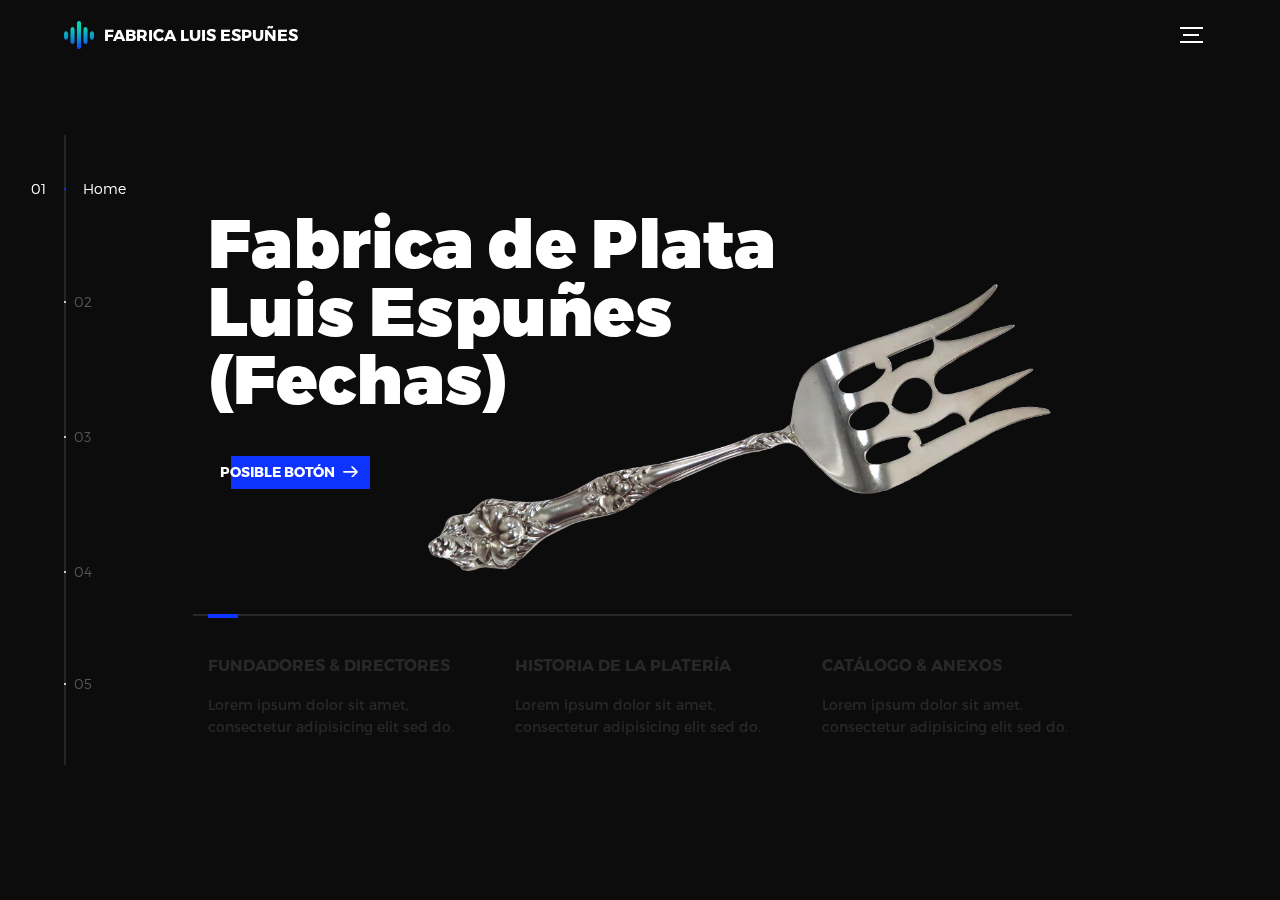
==== global-master/index.html @ bc2291fb "base commit" ====
<!DOCTYPE html>
<html lang="en">

<head>
  <title>Global</title>
  <meta charset="utf-8">
  <meta name="viewport" content="width=device-width, initial-scale=1">
  <meta http-equiv="X-UA-Compatible" content="IE=edge">
  <meta name="description" content="HTML5 website template">
  <meta name="keywords" content="global, template, html, sass, jquery">
  <meta name="author" content="Bucky Maler">
  <link rel="stylesheet" href="assets/css/main.css">
</head>

<body>

  <!-- notification for small viewports and landscape oriented smartphones -->
  <div class="device-notification">
    <a class="device-notification--logo" href="#0">
      <img src="assets/img/logo.png" alt="Global">
      <p>Global</p>
    </a>
    <p class="device-notification--message">Por ahora, Espuñes solo esta codificada para pantallas grandes.</p>
  </div>

  <div>
    <div class="container">
      <div class="outer-nav--return"></div>
      <div id="viewport" class="l-viewport">
        <div class="l-wrapper">
          <header class="header">
            <a class="header--logo" href="#0">
              <img src="assets/img/logo.png" alt="Global">
              <p>Fabrica Luis Espuñes</p>
            </a>
            <button class="header--cta cta">Posible botón</button>
            <div class="header--nav-toggle">
              <span></span>
            </div>
          </header>
          <nav class="l-side-nav">
            <ul class="side-nav">
              <li class="is-active"><span>Home</span></li>
              <li><span>Fundadores &amp; Directores</span></li>
              <li><span>Historia de la Platría</span></li>
              <li><span>Cosas?</span></li>
              <li><span>Catálogo &amp; Anexos</span></li>
            </ul>
          </nav>
          <ul class="l-main-content main-content">
            <li class="l-section section section--is-active">
              <div class="intro">
                <div class="intro--banner">
                  <img src="assets/img/introduction-visual.png" alt="Welcome" style="width: 80%">
                  <h1>Fabrica de Plata<br>Luis Espuñes<br>(Fechas)</h1>
                  <button class="cta">Posible botón
                    <svg version="1.1" id="Layer_1" xmlns="http://www.w3.org/2000/svg"
                      xmlns:xlink="http://www.w3.org/1999/xlink" x="0px" y="0px" viewBox="0 0 150 118"
                      style="enable-background:new 0 0 150 118;" xml:space="preserve">
                      <g transform="translate(0.000000,118.000000) scale(0.100000,-0.100000)">
                        <path
                          d="M870,1167c-34-17-55-57-46-90c3-15,81-100,194-211l187-185l-565-1c-431,0-571-3-590-13c-55-28-64-94-18-137c21-20,33-20,597-20h575l-192-193C800,103,794,94,849,39c20-20,39-29,61-29c28,0,63,30,298,262c147,144,272,271,279,282c30,51,23,60-219,304C947,1180,926,1196,870,1167z" />
                      </g>
                    </svg>
                    <span class="btn-background"></span>
                  </button>
                  <!-- <img src="assets/img/introduction-visual.png" alt="Welcome" style="width: 60%"> -->
                </div>
                <div class="intro--options">
                  <a href="#0">
                    <h3>Fundadores &amp; Directores</h3>
                    <p>Lorem ipsum dolor sit amet, consectetur adipisicing elit sed do.</p>
                  </a>
                  <a href="#0">
                    <h3>Historia de la Platería</h3>
                    <p>Lorem ipsum dolor sit amet, consectetur adipisicing elit sed do.</p>
                  </a>
                  <a href="#0">
                    <h3>Catálogo &amp; Anexos</h3>
                    <p>Lorem ipsum dolor sit amet, consectetur adipisicing elit sed do.</p>
                  </a>
                </div>
              </div>
            </li>

            <li class="l-section section">
              <div class="work">
                <h2>Fundadores &amp; Directores</h2>
                <div class="work--lockup">
                  <ul class="slider">
                    <li class="slider--item slider--item-left">
                      <a href="#0">
                        <div class="slider--item-image">
                          <img src="assets/img/portrait-one.jpg" alt="Luis Espuñes">
                        </div>
                        <p class="slider--item-title">Luis Espuñes</p>
                        <p class="slider--item-description">Lorem ipsum dolor sit amet, consectetur adipisicing elit sed
                          do.</p>
                      </a>
                    </li>
                    <li class="slider--item slider--item-center">
                      <a href="#0">
                        <div class="slider--item-image">
                          <img src="assets/img/portrait-two.jpg" alt="Segunda persona">
                        </div>
                        <p class="slider--item-title">Etc Etc</p>
                        <p class="slider--item-description">Lorem ipsum dolor sit amet, consectetur adipisicing elit sed
                          do.</p>
                      </a>
                    </li>
                    <li class="slider--item slider--item-right">
                      <a href="#0">
                        <div class="slider--item-image">
                          <img src="assets/img/portrait-three.jpg" alt="Manolo Sierra">
                        </div>
                        <p class="slider--item-title">Manolo Sierra</p>
                        <p class="slider--item-description">Lorem ipsum dolor sit amet, consectetur adipisicing elit sed
                          do.</p>
                      </a>
                    </li>
                  </ul>
                  <div class="slider--prev">
                    <svg version="1.1" id="Layer_1" xmlns="http://www.w3.org/2000/svg"
                      xmlns:xlink="http://www.w3.org/1999/xlink" x="0px" y="0px" viewBox="0 0 150 118"
                      style="enable-background:new 0 0 150 118;" xml:space="preserve">
                      <g transform="translate(0.000000,118.000000) scale(0.100000,-0.100000)">
                        <path d="M561,1169C525,1155,10,640,3,612c-3-13,1-36,8-52c8-15,134-145,281-289C527,41,562,10,590,10c22,0,41,9,61,29
                    c55,55,49,64-163,278L296,510h575c564,0,576,0,597,20c46,43,37,109-18,137c-19,10-159,13-590,13l-565,1l182,180
                    c101,99,187,188,193,199c16,30,12,57-12,84C631,1174,595,1183,561,1169z" />
                      </g>
                    </svg>
                  </div>
                  <div class="slider--next">
                    <svg version="1.1" id="Layer_1" xmlns="http://www.w3.org/2000/svg"
                      xmlns:xlink="http://www.w3.org/1999/xlink" x="0px" y="0px" viewBox="0 0 150 118"
                      style="enable-background:new 0 0 150 118;" xml:space="preserve">
                      <g transform="translate(0.000000,118.000000) scale(0.100000,-0.100000)">
                        <path
                          d="M870,1167c-34-17-55-57-46-90c3-15,81-100,194-211l187-185l-565-1c-431,0-571-3-590-13c-55-28-64-94-18-137
                          c21-20,33-20,597-20h575l-192-193C800,103,794,94,849,39c20-20,39-29,61-29c28,0,63,30,298,262c147,144,272,271,
                          279,282c30,51,23,60-219,304C947,1180,926,1196,870,1167z" />
                      </g>
                    </svg>
                  </div>
                </div>
              </div>
            </li>
            <li class="l-section section">
              <div class="about">
                <div class="about--banner">
                  <h2>Texto<br>de Ejemplo<br>Platería en<br>España etc etc</h2>
                  <a href="#0">Explorar 
                    <span>
                      <svg version="1.1" id="Layer_1" xmlns="http://www.w3.org/2000/svg"
                        xmlns:xlink="http://www.w3.org/1999/xlink" x="0px" y="0px" viewBox="0 0 150 118"
                        style="enable-background:new 0 0 150 118;" xml:space="preserve">
                        <g transform="translate(0.000000,118.000000) scale(0.100000,-0.100000)">
                          <path
                            d="M870,1167c-34-17-55-57-46-90c3-15,81-100,194-211l187-185l-565-1c-431,0-571-3-590-13c-55-28-64-94-18-137c21-20,33-20,597-20h575l-192-193C800,103,794,94,849,39c20-20,39-29,61-29c28,0,63,30,298,262c147,144,272,271,279,282c30,51,23,60-219,304C947,1180,926,1196,870,1167z" />
                        </g>
                      </svg>
                    </span>
                  </a>
                  <img src="assets/img/hdelap.jpg" class="image-blurred-edge" alt="Fabrica Espuñes">
                </div>
                <div class="about--options">
                  <a href="#0">
                    <h3>Cosa 1</h3>
                  </a>
                  <a href="#0">
                    <h3>Cosa 2</h3>
                  </a>
                  <a href="#0">
                    <h3>Cosa 3</h3>
                  </a>
                </div>
              </div>
            </li>
            <li class="l-section section">
              <div class="contact">
                <div class="contact--lockup">
                  <div class="modal">
                    <div class="modal--information">
                      <p>Ubicacion aqui?</p>
                      <a href="mailto:ouremail@gmail.com">email@gmail.com</a>
                      <a href="tel:+148126287560">+numero de tlf</a>
                    </div>
                  </div>
                </div>
              </div>
            </li>
            <li class="l-section section">
              <div class="hire">
                <h2>Catálogos &amp; Anexos</h2>
                <!-- checkout formspree.io for easy form setup -->
                <form class="work-request">
                  <div class="work-request--options">
                    <span class="options-a">
                      <input id="opt-1" type="checkbox" value="app design">
                      <label for="opt-1">
                        <svg version="1.1" id="Layer_1" xmlns="http://www.w3.org/2000/svg"
                          xmlns:xlink="http://www.w3.org/1999/xlink" x="0px" y="0px" viewBox="0 0 150 111"
                          style="enable-background:new 0 0 150 111;" xml:space="preserve">
                          <g transform="translate(0.000000,111.000000) scale(0.100000,-0.100000)">
                            <path
                              d="M950,705L555,310L360,505C253,612,160,700,155,700c-6,0-44-34-85-75l-75-75l278-278L550-5l475,475c261,261,475,480,475,485c0,13-132,145-145,145C1349,1100,1167,922,950,705z" />
                          </g>
                        </svg>
                        opc 1
                      </label>
                      <input id="opt-2" type="checkbox" value="graphic design">
                      <label for="opt-2">
                        <svg version="1.1" id="Layer_1" xmlns="http://www.w3.org/2000/svg"
                          xmlns:xlink="http://www.w3.org/1999/xlink" x="0px" y="0px" viewBox="0 0 150 111"
                          style="enable-background:new 0 0 150 111;" xml:space="preserve">
                          <g transform="translate(0.000000,111.000000) scale(0.100000,-0.100000)">
                            <path
                              d="M950,705L555,310L360,505C253,612,160,700,155,700c-6,0-44-34-85-75l-75-75l278-278L550-5l475,475c261,261,475,480,475,485c0,13-132,145-145,145C1349,1100,1167,922,950,705z" />
                          </g>
                        </svg>
                        opc 2
                      </label>
                      <input id="opt-3" type="checkbox" value="motion design">
                      <label for="opt-3">
                        <svg version="1.1" id="Layer_1" xmlns="http://www.w3.org/2000/svg"
                          xmlns:xlink="http://www.w3.org/1999/xlink" x="0px" y="0px" viewBox="0 0 150 111"
                          style="enable-background:new 0 0 150 111;" xml:space="preserve">
                          <g transform="translate(0.000000,111.000000) scale(0.100000,-0.100000)">
                            <path
                              d="M950,705L555,310L360,505C253,612,160,700,155,700c-6,0-44-34-85-75l-75-75l278-278L550-5l475,475c261,261,475,480,475,485c0,13-132,145-145,145C1349,1100,1167,922,950,705z" />
                          </g>
                        </svg>
                        opc 3
                      </label>
                    </span>
                    <span class="options-b">
                      <input id="opt-4" type="checkbox" value="ux design">
                      <label for="opt-4">
                        <svg version="1.1" id="Layer_1" xmlns="http://www.w3.org/2000/svg"
                          xmlns:xlink="http://www.w3.org/1999/xlink" x="0px" y="0px" viewBox="0 0 150 111"
                          style="enable-background:new 0 0 150 111;" xml:space="preserve">
                          <g transform="translate(0.000000,111.000000) scale(0.100000,-0.100000)">
                            <path
                              d="M950,705L555,310L360,505C253,612,160,700,155,700c-6,0-44-34-85-75l-75-75l278-278L550-5l475,475c261,261,475,480,475,485c0,13-132,145-145,145C1349,1100,1167,922,950,705z" />
                          </g>
                        </svg>
                        opc 4
                      </label>
                      <input id="opt-5" type="checkbox" value="webdesign">
                      <label for="opt-5">
                        <svg version="1.1" id="Layer_1" xmlns="http://www.w3.org/2000/svg"
                          xmlns:xlink="http://www.w3.org/1999/xlink" x="0px" y="0px" viewBox="0 0 150 111"
                          style="enable-background:new 0 0 150 111;" xml:space="preserve">
                          <g transform="translate(0.000000,111.000000) scale(0.100000,-0.100000)">
                            <path
                              d="M950,705L555,310L360,505C253,612,160,700,155,700c-6,0-44-34-85-75l-75-75l278-278L550-5l475,475c261,261,475,480,475,485c0,13-132,145-145,145C1349,1100,1167,922,950,705z" />
                          </g>
                        </svg>
                        opc 5
                      </label>
                      <input id="opt-6" type="checkbox" value="marketing">
                      <label for="opt-6">
                        <svg version="1.1" id="Layer_1" xmlns="http://www.w3.org/2000/svg"
                          xmlns:xlink="http://www.w3.org/1999/xlink" x="0px" y="0px" viewBox="0 0 150 111"
                          style="enable-background:new 0 0 150 111;" xml:space="preserve">
                          <g transform="translate(0.000000,111.000000) scale(0.100000,-0.100000)">
                            <path
                              d="M950,705L555,310L360,505C253,612,160,700,155,700c-6,0-44-34-85-75l-75-75l278-278L550-5l475,475c261,261,475,480,475,485c0,13-132,145-145,145C1349,1100,1167,922,950,705z" />
                          </g>
                        </svg>
                        opc 6
                      </label>
                    </span>
                  </div>
                  <div class="work-request--information">
                    <div class="information-email">
                      <input id="email" type="email" spellcheck="false">
                      <label for="email">Email</label>
                    </div>
                  </div>
                  <input type="submit" value="Enviar documentacion">
                </form>
              </div>
            </li>
          </ul>
        </div>
      </div>
    </div>
    <div class="overlay"></div>
    <ul class="outer-nav">
      <li>Home</li>
      <li>Fundadores</li>
      <li>Historia</li>
      <li>ubicacion?</li>
      <li>Catálogo &amp; Anexos</li>
    </ul>
  </div>

  <script src="https://ajax.googleapis.com/ajax/libs/jquery/2.2.4/jquery.min.js"></script>
  <script>window.jQuery || document.write('<script src="assets/js/vendor/jquery-2.2.4.min.js"><\/script>')</script>
  <script src="assets/js/functions-min.js"></script>
  <script>
    // Toggle the visibility of the menu and the overlay
    document.querySelector('.header--nav-toggle').addEventListener('click', function () {
      document.querySelector('.outer-nav').classList.toggle('is-vis');
      document.querySelector('.overlay').classList.toggle('is-vis');
    });

    // Add event listeners to each menu item
    document.querySelectorAll('.outer-nav > li').forEach(item => {
      item.addEventListener('click', function () {
        // Remove 'selected' class from all items
        document.querySelectorAll('.outer-nav > li').forEach(el => el.classList.remove('selected'));
        // Add 'selected' class to the clicked item
        this.classList.add('selected');
        // Remove overlay
        document.querySelector('.overlay').classList.remove('is-vis');
      });
    });

    // Add event listener to close menu
    document.body.addEventListener('click', function (event) {
      const menu = document.querySelector('.outer-nav');
      const toggleButton = document.querySelector('.header--nav-toggle');

      // Check if the clicked element is not part of the menu or the toggle button
      if (!menu.contains(event.target) && !toggleButton.contains(event.target)) {
        menu.classList.remove('is-vis');
        document.querySelector('.overlay').classList.remove('is-vis');
      }
    });

  </script>
</body>

</html>
---- global-master/assets/css/main.css ----
@font-face {
    font-family: 'Montserrat';
    src: url("fonts/Montserrat-Black.eot");
    src: local("☺"),
        url("fonts/Montserrat-Black.woff") format("woff"),
        url("fonts/Montserrat-Black.ttf") format("truetype"),
        url("fonts/Montserrat-Black.svg") format("svg");
    font-weight: 900;
    font-style: normal
}

@font-face {
    font-family: 'Montserrat';
    src: url("fonts/Montserrat-Bold.eot");
    src: local("☺"),
        url("fonts/Montserrat-Bold.woff") format("woff"),
        url("fonts/Montserrat-Bold.ttf") format("truetype"),
        url("fonts/Montserrat-Bold.svg") format("svg");
    font-weight: 700;
    font-style: normal
}

@font-face {
    font-family: 'Montserrat';
    src: url("fonts/Montserrat-Regular.eot");
    src: local("☺"),
        url("fonts/Montserrat-Regular.woff") format("woff"),
        url("fonts/Montserrat-Regular.ttf") format("truetype"),
        url("fonts/Montserrat-Regular.svg") format("svg");
    font-weight: 400;
    font-style: normal
}

@font-face {
    font-family: 'Montserrat';
    src: url("fonts/Montserrat-Light.eot");
    src: local("☺"), url("fonts/Montserrat-Light.woff") format("woff"), url("fonts/Montserrat-Light.ttf") format("truetype"), url("fonts/Montserrat-Light.svg") format("svg");
    font-weight: 300;
    font-style: normal
}

/*! normalize.css v3.0.2 | MIT License | git.io/normalize 
*/
html {
    font-family: sans-serif;
    -ms-text-size-adjust: 100%;
    -webkit-text-size-adjust: 100%
}

body {
    margin: 0
}

article,
aside,
details,
figcaption,
figure,
footer,
header,
hgroup,
main,
menu,
nav,
section,
summary {
    display: block
}

audio,
canvas,
progress,
video {
    display: inline-block;
    vertical-align: baseline
}

audio:not([controls]) {
    display: none;
    height: 0
}

[hidden],
template {
    display: none
}

a {
    background-color: transparent
}

a:active,
a:hover {
    outline: 0
}

abbr[title] {
    border-bottom: 1px dotted
}

b,
strong {
    font-weight: bold
}

dfn {
    font-style: italic
}

h1 {
    font-size: 2em;
    margin: 0.67em 0
}

mark {
    background: #ff0;
    color: #000
}

small {
    font-size: 80%
}

sub,
sup {
    font-size: 75%;
    line-height: 0;
    position: relative;
    vertical-align: baseline
}

sup {
    top: -0.5em
}

sub {
    bottom: -0.25em
}

img {
    border: 0
}

svg:not(:root) {
    overflow: hidden
}

figure {
    margin: 1em 40px
}

hr {
    box-sizing: content-box;
    height: 0
}

pre {
    overflow: auto
}

code,
kbd,
pre,
samp {
    font-family: monospace, monospace;
    font-size: 1em
}

button,
input,
optgroup,
select,
textarea {
    color: inherit;
    font: inherit;
    margin: 0
}

button {
    overflow: visible
}

button,
select {
    text-transform: none
}

button,
html input[type="button"],
input[type="reset"],
input[type="submit"] {
    appearance: button;        /* Standard property */
    -webkit-appearance: button; /* Vendor-prefixed for WebKit browsers */
    cursor: pointer;
}


button[disabled],
html input[disabled] {
    cursor: default
}

button::-moz-focus-inner,
input::-moz-focus-inner {
    border: 0;
    padding: 0
}

input {
    line-height: normal
}

input[type="checkbox"],
input[type="radio"] {
    box-sizing: border-box;
    padding: 0
}

input[type="number"]::-webkit-inner-spin-button,
input[type="number"]::-webkit-outer-spin-button {
    height: auto
}

input[type="search"] {
    appearance: textfield;
    -webkit-appearance: textfield;
    box-sizing: content-box
}

input[type="search"]::-webkit-search-cancel-button,
input[type="search"]::-webkit-search-decoration {
    -webkit-appearance: none
}

fieldset {
    border: 1px solid #c0c0c0;
    margin: 0 2px;
    padding: 0.35em 0.625em 0.75em
}

legend {
    border: 0;
    padding: 0
}

textarea {
    overflow: auto
}

optgroup {
    font-weight: bold
}

table {
    border-collapse: collapse;
    border-spacing: 0
}

td,
th {
    padding: 0
}

::-moz-selection {
    background: #FFF498
}

::selection {
    background: #FFF498
}

::-moz-selection {
    background: #FFF498
}

img::-moz-selection {
    background: transparent
}

img::selection {
    background: transparent
}

img::-moz-selection {
    background: transparent
}

body {
    -webkit-tap-highlight-color: #FFF498
}

body {
    background-color: #0c0c0c;
    font-size: 14px;
    line-height: 1.6;
    font-family: "Montserrat", sans-serif;
    color: #fff;
    -webkit-font-smoothing: antialiased;
    -webkit-text-size-adjust: 100%
}

.l-viewport {
    position: relative;
    width: 100%;
    height: 100vh;
    box-shadow: 0 0 45px 5px rgba(0, 0, 0, 0.85);
    overflow: hidden
}

.l-wrapper {
    position: relative;
    width: 90%;
    max-width: 90%;
    height: 100%;
    margin: 0 auto
}

.l-side-nav {
    position: absolute;
    left: 0;
    display: -webkit-box;
    display: -webkit-flex;
    display: -ms-flexbox;
    display: flex;
    height: 100%;
    -webkit-box-align: center;
    -webkit-align-items: center;
    -ms-flex-align: center;
    align-items: center
}

.l-side-nav::before {
    content: "";
    position: absolute;
    top: 50%;
    left: 0;
    -webkit-transform: translateY(-50%);
    transform: translateY(-50%);
    width: 2px;
    height: 70%;
    max-height: 750px;
    background-color: #555;
    opacity: .35;
    z-index: 10
}

@media (max-width: 1180px) {
    .l-side-nav {
        display: none
    }
}

.l-main-content {
    position: relative;
    width: 100%;
    height: 100%;
    margin: 0;
    padding: 0;
    list-style: none
}

.l-section {
    position: absolute;
    width: 100%;
    height: 100%
}

.device-notification {
    display: none;
    position: fixed;
    top: 0;
    left: 0;
    width: 100%;
    height: 100%;
    -webkit-box-orient: vertical;
    -webkit-box-direction: normal;
    -webkit-flex-direction: column;
    -ms-flex-direction: column;
    flex-direction: column;
    -webkit-box-align: center;
    -webkit-align-items: center;
    -ms-flex-align: center;
    -ms-grid-row-align: center;
    align-items: center;
    -webkit-box-pack: center;
    -webkit-justify-content: center;
    -ms-flex-pack: center;
    justify-content: center;
    background-color: #0c0c0c;
    z-index: 12
}

.device-notification--logo {
    display: -webkit-box;
    display: -webkit-flex;
    display: -ms-flexbox;
    display: flex;
    -webkit-box-align: center;
    -webkit-align-items: center;
    -ms-flex-align: center;
    align-items: center;
    text-decoration: none;
    color: #fff
}

.device-notification--logo p {
    margin: 0 0 0 10px;
    font-size: 16px;
    font-weight: 700;
    text-transform: uppercase
}

.device-notification--message {
    width: 70%;
    margin: 30px 0 0 0;
    font-weight: 700;
    text-align: center
}

@media (max-width: 767px) and (min-width: 601px) and (max-height: 680px) {
    .device-notification {
        display: -webkit-box;
        display: -webkit-flex;
        display: -ms-flexbox;
        display: flex
    }
}

@media (max-width: 600px) and (min-width: 480px) and (max-height: 580px) {
    .device-notification {
        display: -webkit-box;
        display: -webkit-flex;
        display: -ms-flexbox;
        display: flex
    }
}

@media (max-width: 736px) and (min-width: 360px) and (orientation: landscape) {
    .device-notification {
        display: -webkit-box;
        display: -webkit-flex;
        display: -ms-flexbox;
        display: flex
    }
}

@media(max-width: 359px) {
    .device-notification {
        display: -webkit-box;
        display: -webkit-flex;
        display: -ms-flexbox;
        display: flex
    }
}

.section {
    opacity: 0;
    visibility: hidden;
    -webkit-transition: opacity .4s ease-in-out, visibility 0s .4s;
    transition: opacity .4s ease-in-out, visibility 0s .4s
}

.section--is-active {
    opacity: 1;
    visibility: visible;
    z-index: 1;
    -webkit-transition: opacity .4s ease-in-out .4s;
    transition: opacity .4s ease-in-out .4s
}

.section--next {
    -webkit-transform: translateY(-45px);
    transform: translateY(-45px);
    -webkit-transition: -webkit-transform .4s ease-in-out;
    transition: -webkit-transform .4s ease-in-out;
    transition: transform .4s ease-in-out;
    transition: transform .4s ease-in-out, -webkit-transform .4s ease-in-out
}

.section--prev {
    -webkit-transform: translateY(45px);
    transform: translateY(45px);
    -webkit-transition: -webkit-transform .4s ease-in-out;
    transition: -webkit-transform .4s ease-in-out;
    transition: transform .4s ease-in-out;
    transition: transform .4s ease-in-out, -webkit-transform .4s ease-in-out
}

.header {
    position: absolute;
    top: 0;
    left: 0;
    display: -webkit-box;
    display: -webkit-flex;
    display: -ms-flexbox;
    display: flex;
    width: 100%;
    height: 70px;
    -webkit-box-align: center;
    -webkit-align-items: center;
    -ms-flex-align: center;
    align-items: center;
    -webkit-box-pack: justify;
    -webkit-justify-content: space-between;
    -ms-flex-pack: justify;
    justify-content: space-between;
    z-index: 10
}

.header--logo {
    display: -webkit-box;
    display: -webkit-flex;
    display: -ms-flexbox;
    display: flex;
    -webkit-box-align: center;
    -webkit-align-items: center;
    -ms-flex-align: center;
    align-items: center;
    text-decoration: none;
    color: #fff
}

.header--logo p {
    margin: 0 0 0 10px;
    font-size: 16px;
    font-weight: 700;
    text-transform: uppercase
}

.header--nav-toggle {
    display: -webkit-box;
    display: -webkit-flex;
    display: -ms-flexbox;
    display: flex;
    width: 50px;
    height: 50px;
    -webkit-box-orient: vertical;
    -webkit-box-direction: normal;
    -webkit-flex-direction: column;
    -ms-flex-direction: column;
    flex-direction: column;
    -webkit-box-align: center;
    -webkit-align-items: center;
    -ms-flex-align: center;
    align-items: center;
    -webkit-box-pack: center;
    -webkit-justify-content: center;
    -ms-flex-pack: center;
    justify-content: center;
    cursor: pointer
}

.header--nav-toggle span,
.header--nav-toggle::before,
.header--nav-toggle::after {
    content: "";
    position: relative;
    width: 16px;
    height: 2px;
    background-color: #fff
}

.header--nav-toggle::before {
    bottom: 5px;
    width: 23px
}

.header--nav-toggle::after {
    top: 5px;
    width: 23px
}

.header--cta {
    position: absolute;
    top: 50%;
    left: 50%;
    -webkit-transform: translate(-50%, -50%);
    transform: translate(-50%, -50%);
    padding: 0 20px;
    line-height: 30px;
    text-decoration: none;
    color: #fff;
    font-weight: 700;
    text-transform: uppercase;
    background-color: #0f33ff;
    border: none;
    opacity: 0;
    visibility: hidden;
    -webkit-transition: opacity .4s ease-in-out, visibility 0s .4s;
    transition: opacity .4s ease-in-out, visibility 0s .4s
}

.header--cta:focus {
    outline: none
}

.header--cta.is-active {
    opacity: 1;
    visibility: visible;
    -webkit-transition: opacity .4s ease-in-out .4s;
    transition: opacity .4s ease-in-out .4s
}

@media (max-width: 767px) {
    .header--cta {
        display: none
    }
}

.side-nav {
    position: relative;
    display: -webkit-box;
    display: -webkit-flex;
    display: -ms-flexbox;
    display: flex;
    width: 100px;
    height: 70%;
    max-height: 750px;
    -webkit-box-orient: vertical;
    -webkit-box-direction: normal;
    -webkit-flex-direction: column;
    -ms-flex-direction: column;
    flex-direction: column;
    -webkit-justify-content: space-around;
    -ms-flex-pack: distribute;
    justify-content: space-around;
    margin: 0;
    padding: 0;
    list-style-position: inside;
    z-index: 10
}

.side-nav>li {
    position: relative;
    top: -5px;
    color: #fff;
    font-size: 6px;
    cursor: pointer
}

.side-nav>li span {
    position: relative;
    top: 3px;
    left: 10px;
    color: #fff;
    font-size: 14px;
    font-weight: 300;
    opacity: 0;
    visibility: hidden
}

.side-nav>li::before {
    position: absolute;
    top: 3px;
    left: 10px;
    color: #555;
    font-size: 14px;
    font-weight: 300
}

.side-nav li:nth-child(1)::before {
    content: "01"
}

.side-nav li:nth-child(2)::before {
    content: "02"
}

.side-nav li:nth-child(3)::before {
    content: "03"
}

.side-nav li:nth-child(4)::before {
    content: "04"
}

.side-nav li:nth-child(5)::before {
    content: "05"
}

.side-nav li.is-active {
    color: #0f33ff;
    -webkit-transition: color .4s ease-in-out;
    transition: color .4s ease-in-out
}

.side-nav li.is-active span {
    opacity: 1;
    visibility: visible;
    -webkit-transition: opacity .4s ease-in-out;
    transition: opacity .4s ease-in-out
}

.side-nav li.is-active::before {
    left: -33px;
    color: #fff
}

.intro {
    position: relative;
    display: -webkit-box;
    display: -webkit-flex;
    display: -ms-flexbox;
    display: flex;
    width: 900px;
    max-width: 75%;
    height: 100%;
    -webkit-box-orient: vertical;
    -webkit-box-direction: normal;
    -webkit-flex-direction: column;
    -ms-flex-direction: column;
    flex-direction: column;
    -webkit-box-pack: center;
    -webkit-justify-content: center;
    -ms-flex-pack: center;
    justify-content: center;
    margin: 0 auto
}

@media (max-width: 1180px) {
    .intro {
        max-width: 100%
    }
}

.intro--banner {
    position: relative;
    height: 475px
}

.intro--banner::before {
    content: "";
    position: absolute;
    bottom: 20px;
    left: -15px;
    right: 0;
    height: 2px;
    background-color: #282828
}

.intro--banner::after {
    content: "";
    position: absolute;
    bottom: 18px;
    left: 0;
    width: 30px;
    height: 4px;
    background-color: #0f33ff
}

.intro--banner h1 {
    position: relative;
    font-size: 68px;
    font-weight: 900;
    line-height: 1;
    z-index: 1
}

.intro--banner button {
    position: relative;
    padding: 5px 17px 5px 12px;
    font-weight: 700;
    text-transform: uppercase;
    background-color: transparent;
    border: none
}

.intro--banner button .btn-background {
    position: absolute;
    top: 0;
    left: 23px;
    right: 0;
    height: 100%;
    background-color: #0f33ff;
    z-index: -1;
    -webkit-transition: left .2s ease-in-out;
    transition: left .2s ease-in-out
}

.intro--banner button:hover .btn-background {
    left: 0
}

.intro--banner button:focus {
    outline: none
}

.intro--banner button svg {
    position: relative;
    left: 5px;
    width: 15px;
    fill: #fff
}

.intro--banner img {
    position: absolute;
    bottom: 21px;
    right: -12px
}

.intro--options {
    display: -webkit-box;
    display: -webkit-flex;
    display: -ms-flexbox;
    display: flex;
    -webkit-box-pack: justify;
    -webkit-justify-content: space-between;
    -ms-flex-pack: justify;
    justify-content: space-between;
    margin: 0;
    padding: 0;
    list-style: none
}

.intro--options>a {
    max-width: 250px;
    text-decoration: none;
    color: #282828;
    -webkit-transition: color .2s ease-in-out;
    transition: color .2s ease-in-out
}

.intro--options>a:hover {
    color: #fff
}

.intro--options h3 {
    font-size: 16px;
    text-transform: uppercase
}

.intro--options p {
    margin-bottom: 0
}

@media (max-width: 900px) {
    .intro--banner {
        height: 380px
    }

    .intro--banner h1 {
        font-size: 55px
    }

    .intro--banner img {
        width: 430px
    }

    .intro--options>a {
        margin-right: 30px
    }

    .intro--options>a:last-child {
        margin-right: 0
    }
}

@media (max-width: 767px) {
    .intro--banner {
        height: 305px
    }

    .intro--banner h1 {
        font-size: 44px
    }

    .intro--banner img {
        width: 330px
    }

    .intro--options {
        display: block
    }

    .intro--options>a {
        display: block;
        max-width: 100%;
        margin: 0 0 30px 0
    }

    .intro--options>a:last-child {
        margin-bottom: 0
    }
}

@media (max-width: 600px) {
    .intro--banner {
        height: 360px
    }

    .intro--banner h1 {
        font-size: 55px
    }

    .intro--banner img {
        display: none
    }
}

@media (max-width: 600px) and (max-height: 750px) {
    .intro--banner {
        height: auto
    }

    .intro--banner::before,
    .intro--banner::after {
        display: none
    }

    .intro--banner h1 {
        margin-top: 0
    }

    .intro--options {
        display: none
    }
}

.work {
    position: relative;
    display: -webkit-box;
    display: -webkit-flex;
    display: -ms-flexbox;
    display: flex;
    width: 960px;
    max-width: 80%;
    height: 100%;
    -webkit-box-orient: vertical;
    -webkit-box-direction: normal;
    -webkit-flex-direction: column;
    -ms-flex-direction: column;
    flex-direction: column;
    -webkit-box-pack: center;
    -webkit-justify-content: center;
    -ms-flex-pack: center;
    justify-content: center;
    margin: 0 auto
}

@media (max-width: 1180px) {
    .work {
        max-width: 100%
    }
}

.work h2 {
    margin: 0 0 20px 0;
    font-size: 30px;
    text-align: center
}

.work--lockup {
    position: relative
}

.work--lockup .slider {
    position: relative;
    display: -webkit-box;
    display: -webkit-flex;
    display: -ms-flexbox;
    display: flex;
    width: 80%;
    margin: 0 auto;
    padding: 0;
    list-style: none
}

.work--lockup .slider--item {
    position: absolute;
    display: none;
    text-align: center
}

.work--lockup .slider--item a {
    text-decoration: none;
    color: #858585
}

.work--lockup .slider--item-title {
    margin-top: 10px;
    font-size: 12px;
    font-weight: 700;
    text-transform: uppercase
}

.work--lockup .slider--item-description {
    display: none;
    max-width: 250px;
    margin: 0 auto
}

.work--lockup .slider--item-image {
    width: 150px;
    height: 150px;
    margin: 0 auto;
    border-radius: 50%;
    overflow: hidden
}

.work--lockup .slider--item-image img {
    width: 100%
}

.work--lockup .slider--item-left {
    top: 50%;
    left: 0;
    -webkit-transform: translateY(-50%);
    transform: translateY(-50%);
    display: block
}

.work--lockup .slider--item-right {
    top: 50%;
    right: 0;
    -webkit-transform: translateY(-50%);
    transform: translateY(-50%);
    display: block
}

.work--lockup .slider--item-center {
    position: relative;
    top: 30px;
    left: 50%;
    -webkit-transform: translateX(-50%);
    transform: translateX(-50%);
    display: block
}

.work--lockup .slider--item-center a {
    color: #fff
}

.work--lockup .slider--item-center .slider--item-title {
    margin-top: 25px;
    font-size: 16px
}

.work--lockup .slider--item-center .slider--item-description {
    display: block
}

.work--lockup .slider--item-center .slider--item-image {
    width: 300px;
    height: 300px
}

.work--lockup .slider--next,
.work--lockup .slider--prev {
    position: absolute;
    top: 160px;
    display: -webkit-box;
    display: -webkit-flex;
    display: -ms-flexbox;
    display: flex;
    width: 50px;
    height: 50px;
    -webkit-box-align: center;
    -webkit-align-items: center;
    -ms-flex-align: center;
    align-items: center;
    -webkit-box-pack: center;
    -webkit-justify-content: center;
    -ms-flex-pack: center;
    justify-content: center;
    background-color: #282828;
    border-radius: 50%;
    cursor: pointer
}

.work--lockup .slider--next svg,
.work--lockup .slider--prev svg {
    width: 20px;
    fill: #fff
}

.work--lockup .slider--next {
    right: 0
}

.work--lockup .slider--prev {
    left: 0
}

@media (max-width: 900px) {
    .work--lockup .slider--item-image {
        width: 120px;
        height: 120px
    }

    .work--lockup .slider--item-center .slider--item-image {
        width: 240px;
        height: 240px
    }

    .work--lockup .slider--next,
    .work--lockup .slider--prev {
        top: 130px
    }
}

@media (max-width: 767px) {
    .work--lockup .slider {
        width: 75%
    }

    .work--lockup .slider--item-image {
        width: 90px;
        height: 90px
    }

    .work--lockup .slider--item-center .slider--item-image {
        width: 190px;
        height: 190px
    }

    .work--lockup .slider--next,
    .work--lockup .slider--prev {
        top: 105px
    }
}

@media (max-width: 600px) {
    .work--lockup .slider {
        width: auto
    }

    .work--lockup .slider--item-left,
    .work--lockup .slider--item-right {
        display: none
    }
}

.about {
    position: relative;
    display: -webkit-box;
    display: -webkit-flex;
    display: -ms-flexbox;
    display: flex;
    width: 900px;
    max-width: 75%;
    height: 100%;
    -webkit-box-orient: vertical;
    -webkit-box-direction: normal;
    -webkit-flex-direction: column;
    -ms-flex-direction: column;
    flex-direction: column;
    -webkit-box-pack: center;
    -webkit-justify-content: center;
    -ms-flex-pack: center;
    justify-content: center;
    margin: 0 auto
}

@media (max-width: 1180px) {
    .about {
        max-width: 100%
    }
}

.about--banner {
    position: relative;
    height: 475px
}

.about--banner h2 {
    position: relative;
    margin-top: 35px;
    font-size: 68px;
    font-weight: 900;
    line-height: 1;
    z-index: 1
}



.about--banner a {
    padding: 5px 17px 5px 0;
    text-decoration: none;
    color: #fff;
    font-weight: 700;
    text-transform: uppercase;
    background-color: transparent
}

.about--banner a:hover svg {
    left: 10px
}

.about--banner a svg {
    position: relative;
    left: 5px;
    width: 15px;
    fill: #fff;
    -webkit-transition: left .2s ease-in-out;
    transition: left .2s ease-in-out
}

.about--banner img {
    position: absolute;
    bottom: -90px;
    right: -12px
}

.about--options {
    display: -webkit-box;
    display: -webkit-flex;
    display: -ms-flexbox;
    display: flex;
    max-width: 600px;
    -webkit-box-pack: justify;
    -webkit-justify-content: space-between;
    -ms-flex-pack: justify;
    justify-content: space-between;
    margin: 0;
    padding: 0;
    list-style: none
}

.about--options>a {
    position: relative;
    width: 150px;
    height: 75px;
    text-decoration: none;
    color: #fff;
    border: 10px solid #0f33ff;
    background-position: center;
    background-size: cover;
    background-repeat: no-repeat
}

.about--options>a:nth-child(1) {
    background-image: url("../img/about-winners.jpg")
}

.about--options>a:nth-child(2) {
    background-image: url("../img/about-philosophy.jpg")
}

.about--options>a:nth-child(3) {
    background-image: url("../img/about-history.jpg")
}

.about--options>a:hover h3 {
    bottom: -50px
}

.about--options h3 {
    position: absolute;
    bottom: -38px;
    left: 10px;
    font-size: 16px;
    text-transform: uppercase;
    -webkit-transition: bottom .2s ease-in-out, left .2s ease-in-out;
    transition: bottom .2s ease-in-out, left .2s ease-in-out
}

@media (max-width: 767px) {
    .about--banner {
        height: 305px
    }

    .about--banner::before {
        top: 0;
        left: 125px
    }

    .about--banner::after {
        top: 35px;
        left: 260px
    }

    .about--banner h2 {
        margin-top: 10px;
        font-size: 44px
    }

    .about--banner h2::before {
        top: 28px;
        left: 168px
    }

    .about--banner h2::after {
        top: 163px;
        left: 163px
    }

    .about--banner img {
        width: 315px
    }
}

@media (max-width: 600px) {
    .about--banner {
        height: auto
    }

    .about--banner::before {
        left: 155px
    }

    .about--banner::after {
        left: 310px
    }

    .about--banner h2 {
        margin-top: 0;
        font-size: 55px
    }

    .about--banner h2::before {
        top: 43px;
        left: 214px
    }

    .about--banner h2::after {
        top: 205px;
        left: 205px
    }

    .about--banner img {
        display: none
    }

    .about--options {
        display: none
    }
}

.contact {
    position: fixed;
    top: 0;
    left: 0;
    width: 100%;
    height: 100%;
    background-image: url("../img/contact-visual.png");
    background-position: center;
    background-size: cover;
    background-repeat: no-repeat
}

.contact--lockup {
    position: relative;
    display: -webkit-box;
    display: -webkit-flex;
    display: -ms-flexbox;
    display: flex;
    width: 900px;
    max-width: 75%;
    height: 100%;
    -webkit-box-align: center;
    -webkit-align-items: center;
    -ms-flex-align: center;
    align-items: center;
    -webkit-box-pack: end;
    -webkit-justify-content: flex-end;
    -ms-flex-pack: end;
    justify-content: flex-end;
    margin: 0 auto
}

@media (max-width: 1180px) {
    .contact--lockup {
        max-width: 90%
    }
}

@media (max-width: 767px) {
    .contact--lockup {
        -webkit-box-pack: center;
        -webkit-justify-content: center;
        -ms-flex-pack: center;
        justify-content: center
    }
}

.contact--lockup .modal {
    padding: 45px 45px;
    text-align: center;
    background-color: #0c0c0c;
    box-shadow: 0 0 30px 0 rgba(0, 0, 0, 0.75)
}

.contact--lockup .modal--information p,
.contact--lockup .modal--information a {
    display: block;
    margin: 14px 0;
    text-decoration: none;
    color: #fff;
    font-weight: 700
}

.contact--lockup .modal--information p {
    margin-top: 0
}

.contact--lockup .modal--options {
    margin: 0;
    padding: 0;
    list-style: none
}

.contact--lockup .modal--options>li {
    width: 130px;
    margin: 0 auto 25px auto
}

.contact--lockup .modal--options li:nth-child(1) {
    background-color: #1769ff
}

.contact--lockup .modal--options li:nth-child(2) {
    background-color: #ea4c89
}

.contact--lockup .modal--options li:nth-child(3) {
    margin-bottom: 0;
    background-color: #0f33ff;
    text-transform: uppercase
}

.contact--lockup .modal--options a {
    display: block;
    width: 100%;
    padding: 8px 0;
    text-decoration: none;
    color: #fff;
    font-weight: 700
}

.hire {
    position: relative;
    display: -webkit-box;
    display: -webkit-flex;
    display: -ms-flexbox;
    display: flex;
    width: 700px;
    max-width: 75%;
    height: 100%;
    -webkit-box-orient: vertical;
    -webkit-box-direction: normal;
    -webkit-flex-direction: column;
    -ms-flex-direction: column;
    flex-direction: column;
    -webkit-box-pack: center;
    -webkit-justify-content: center;
    -ms-flex-pack: center;
    justify-content: center;
    margin: 0 auto
}

@media (max-width: 1180px) {
    .hire {
        max-width: 100%
    }
}

.hire h2 {
    margin: 0 0 20px 0;
    font-size: 30px;
    text-align: center
}

.work-request {
    display: -webkit-box;
    display: -webkit-flex;
    display: -ms-flexbox;
    display: flex;
    width: 100%;
    -webkit-box-orient: vertical;
    -webkit-box-direction: normal;
    -webkit-flex-direction: column;
    -ms-flex-direction: column;
    flex-direction: column;
    -webkit-box-align: center;
    -webkit-align-items: center;
    -ms-flex-align: center;
    align-items: center;
    color: #fff
}

.work-request input[type="submit"] {
    width: 400px;
    max-width: 100%;
    line-height: 50px;
    font-size: 16px;
    font-weight: 700;
    text-transform: uppercase;
    background-color: #0f33ff;
    border: none;
    border-radius: 0
}

.work-request input[type="submit"]:focus {
    outline: none
}

.work-request--options {
    display: -webkit-box;
    display: -webkit-flex;
    display: -ms-flexbox;
    display: flex;
    width: 100%;
    -webkit-box-orient: vertical;
    -webkit-box-direction: normal;
    -webkit-flex-direction: column;
    -ms-flex-direction: column;
    flex-direction: column;
    -webkit-box-align: center;
    -webkit-align-items: center;
    -ms-flex-align: center;
    align-items: center;
    margin: 30px 0
}

.work-request--options .options-a {
    display: -webkit-box;
    display: -webkit-flex;
    display: -ms-flexbox;
    display: flex;
    width: 100%;
    -webkit-box-pack: justify;
    -webkit-justify-content: space-between;
    -ms-flex-pack: justify;
    justify-content: space-between
}

.work-request--options .options-b {
    display: -webkit-box;
    display: -webkit-flex;
    display: -ms-flexbox;
    display: flex;
    width: 72%;
    -webkit-flex-wrap: wrap;
    -ms-flex-wrap: wrap;
    flex-wrap: wrap;
    -webkit-justify-content: space-around;
    -ms-flex-pack: distribute;
    justify-content: space-around
}

.work-request--options label {
    display: block;
    width: 200px;
    margin-bottom: 30px;
    line-height: 50px;
    font-size: 16px;
    font-weight: 700;
    text-align: center;
    border: 2px solid #fff;
    cursor: pointer;
    -webkit-transition: background-color .2s ease-in-out, border-color .2s ease-in-out;
    transition: background-color .2s ease-in-out, border-color .2s ease-in-out
}

.work-request--options label svg {
    position: relative;
    left: -5px;
    width: 0;
    fill: #fff;
    -webkit-transition: width .2s ease-in-out;
    transition: width .2s ease-in-out
}

.work-request--options input[type="checkbox"] {
    display: none
}

.work-request--options input[type="checkbox"]:checked+label {
    background-color: #0f33ff;
    border-color: #0f33ff
}

.work-request--options input[type="checkbox"]:checked+label svg {
    width: 15px
}

.work-request--information {
    display: -webkit-box;
    display: -webkit-flex;
    display: -ms-flexbox;
    display: flex;
    width: 100%;
    -webkit-box-pack: justify;
    -webkit-justify-content: space-between;
    -ms-flex-pack: justify;
    justify-content: space-between;
    margin-bottom: 60px
}

.work-request--information .information-name,
.work-request--information .information-email {
    position: relative;
    width: 45%;
    height: 50px;
    font-size: 30px;
    font-weight: 300
}

.work-request--information input[type="text"],
.work-request--information input[type="email"] {
    width: 100%;
    padding: 0 0 5px 0;
    background-color: transparent;
    border: none;
    border-bottom: 1px solid #fff;
    border-radius: 0
}

.work-request--information input[type="text"]:focus,
.work-request--information input[type="email"]:focus {
    outline: none;
    background-color: #0c0c0c
}

.work-request--information label {
    position: absolute;
    top: 0;
    left: 0;
    pointer-events: none;
    -webkit-transition: top .2s ease-in-out, font-size .2s ease-in-out;
    transition: top .2s ease-in-out, font-size .2s ease-in-out
}

.work-request--information input:focus+label,
.work-request--information input.has-value+label {
    top: -15px;
    font-size: 14px
}

@media (max-width: 767px) {
    .work-request--options {
        -webkit-box-orient: horizontal;
        -webkit-box-direction: normal;
        -webkit-flex-direction: row;
        -ms-flex-direction: row;
        flex-direction: row;
        -webkit-justify-content: space-around;
        -ms-flex-pack: distribute;
        justify-content: space-around
    }

    .work-request--options .options-a,
    .work-request--options .options-b {
        display: block;
        width: auto
    }
}

@media (max-width: 600px) {
    .work-request--options {
        margin: 20px 0
    }
}

@media (max-width: 600px) and (max-width: 415px) {
    .work-request--options {
        -webkit-box-pack: justify;
        -webkit-justify-content: space-between;
        -ms-flex-pack: justify;
        justify-content: space-between
    }
}

@media (max-width: 600px) {
    .work-request--options label {
        width: 150px;
        margin-bottom: 15px;
        font-size: 14px
    }

    .work-request--options input[type="checkbox"]:checked+label svg {
        width: 12px
    }

    .work-request--information {
        margin-bottom: 30px
    }

    .work-request--information .information-name,
    .work-request--information .information-email {
        height: 40px;
        font-size: 24px
    }
}

.container {
    position: relative;
    -webkit-transform: translateZ(0) translateX(0) rotateY(0deg);
    transform: translateZ(0) translateX(0) rotateY(0deg);
    min-height: 100%;
    width: auto;
    -webkit-transition: -webkit-transform .4s;
    transition: -webkit-transform .4s;
    transition: transform .4s;
    transition: transform .4s, -webkit-transform .4s
}

.modalview .container {
    position: absolute;
    width: 100%;
    height: 100%;
    overflow: hidden;
    -webkit-backface-visibility: hidden;
    backface-visibility: hidden
}

.effect-rotate-left .container {
    -webkit-transform-origin: 0% 50%;
    transform-origin: 0% 50%;
    -webkit-transition: -webkit-transform .4s;
    transition: -webkit-transform .4s;
    transition: transform .4s;
    transition: transform .4s, -webkit-transform .4s
}

.effect-rotate-left--animate .container {
    -webkit-transform: translateZ(-1800px) translateX(-50%) rotateY(45deg);
    transform: translateZ(-1800px) translateX(-50%) rotateY(45deg);
    outline: 30px solid #ff5b0f
}

.outer-nav {
    position: absolute;
    overflow: hidden;
    top: 50%;
    left: 55%;
    -webkit-transform: translateY(-50%);
    transform: translateY(-50%);
    -webkit-transform-style: preserve-3d;
    transform-style: preserve-3d;
    margin: 0;
    padding: 0px 20px;
    list-style: none;
    text-align: right;
    visibility: hidden;
    -webkit-transition: visibility 0s .2s;
    transition: visibility 0s .2s;
    z-index: 999; /* Ensure it's above other content */
}

.outer-nav.is-vis {
    visibility: visible;
    -webkit-transition: visibility 0s;
    transition: visibility 0s;
}

.outer-nav--return {
    position: absolute;
    top: 0;
    left: 0;
    width: 100%;
    height: 100%;
    display: none;
    cursor: pointer;
    z-index: 11;
}

.outer-nav--return.is-vis {
    display: block;
}

.outer-nav>li {
    -webkit-transform-style: preserve-3d;
    transform-style: preserve-3d;
    -webkit-transform: translateX(350px) translateZ(-1000px);
    transform: translateX(350px) translateZ(-1000px);
    font-size: 55px;
    font-weight: 900;
    opacity: 0;
    cursor: pointer;
    -webkit-transition: opacity .2s, -webkit-transform .2s;
    transition: opacity .2s, -webkit-transform .2s;
    transition: transform .2s, opacity .2s;
    transition: transform .2s, opacity .2s, -webkit-transform .2s;
}

.outer-nav>li.is-vis {
    -webkit-transform: translateX(0) translateZ(0);
    transform: translateX(0) translateZ(0);
    opacity: 1;
    -webkit-transition: opacity .4s, -webkit-transform .4s;
    transition: opacity .4s, -webkit-transform .4s;
    transition: transform .4s, opacity .4s;
    transition: transform .4s, opacity .4s, -webkit-transform .4s;
}

.outer-nav>li::before {
    content: "";
    position: absolute;
    top: 50%;
    left: 50%;
    -webkit-transform: translate(-50%, -25%);
    transform: translate(-50%, -25%);
    width: 90%;
    height: 15px;
    opacity: 0;
}

.outer-nav>li.is-active::before {
    opacity: 1;
}

.outer-nav>li.selected {
    color: #656565; /* Change this to your desired color */
}

@media (max-width: 967px) {
    .outer-nav>li {
        font-size: 44px;
    }
}

@media (max-width: 600px) {
    .outer-nav>li {
        font-size: 34px;
    }
}

.outer-nav li.is-vis:nth-child(2) {
    -webkit-transition-delay: .04s;
    transition-delay: .04s;
}

.outer-nav li.is-vis:nth-child(3) {
    -webkit-transition-delay: .08s;
    transition-delay: .08s;
}

.outer-nav li.is-vis:nth-child(4) {
    -webkit-transition-delay: .12s;
    transition-delay: .12s;
}

.outer-nav li.is-vis:nth-child(5) {
    -webkit-transition-delay: .16s;
    transition-delay: .16s;
}

.overlay {
    position: fixed;
    top: 0;
    left: 0;
    width: 100%;
    height: 100%;
    background: rgba(0, 0, 0, 0.5);
    backdrop-filter: blur(15px);
    visibility: hidden;
    opacity: 0;
    transition: visibility 0s 0.3s, opacity 0.3s ease-in-out;
    z-index: 998; /* Make sure it's below the menu but above other content */
}

.overlay.is-vis {
    visibility: visible;
    opacity: 1;
    transition: opacity 0.3s ease-in-out;
}

.menu-toggle {
    position: fixed;
    top: 20px; /* Adjust as needed */
    right: 20px; /* Adjust as needed */
    z-index: 1000;
    cursor: pointer;
    background: #333;
    color: white;
    padding: 10px 15px;
    border-radius: 5px;
    transition: background 0.3s;
}

.menu-toggle:hover {
    background: #555;
}
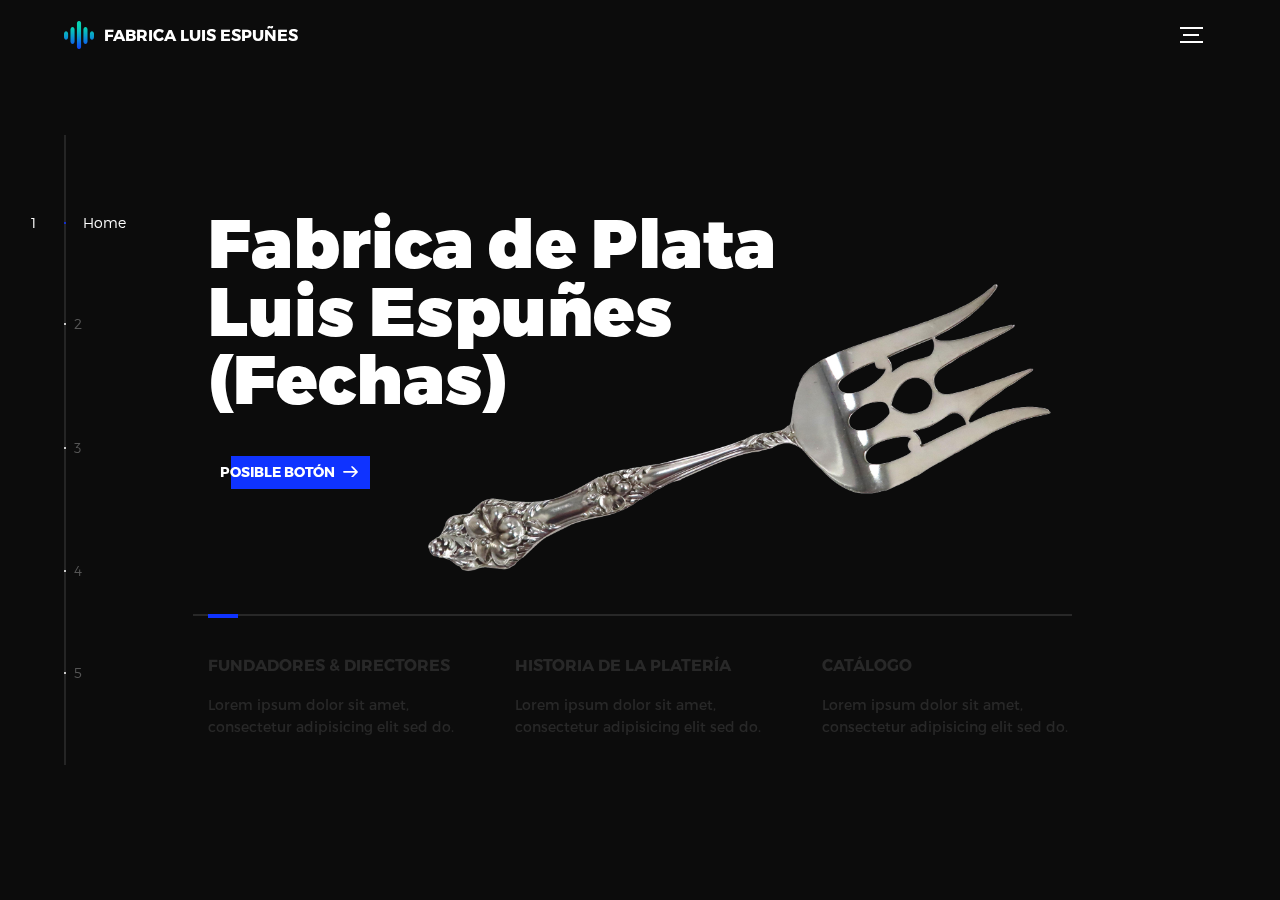
==== commit 087299eb: "update 2805" ====
--- a/global-master/index.html
+++ b/global-master/index.html
@@ -43,8 +43,8 @@
               <li class="is-active"><span>Home</span></li>
               <li><span>Fundadores &amp; Directores</span></li>
               <li><span>Historia de la Platría</span></li>
-              <li><span>Cosas?</span></li>
-              <li><span>Catálogo &amp; Anexos</span></li>
+              <li><span>Catálogo</span></li>
+              <li><span>Anexos</span></li>
             </ul>
           </nav>
           <ul class="l-main-content main-content">
@@ -67,16 +67,16 @@
                   <!-- <img src="assets/img/introduction-visual.png" alt="Welcome" style="width: 60%"> -->
                 </div>
                 <div class="intro--options">
-                  <a href="#0">
+                  <a href="fundadores.html">
                     <h3>Fundadores &amp; Directores</h3>
                     <p>Lorem ipsum dolor sit amet, consectetur adipisicing elit sed do.</p>
                   </a>
-                  <a href="#0">
+                  <a href="historia.html">
                     <h3>Historia de la Platería</h3>
                     <p>Lorem ipsum dolor sit amet, consectetur adipisicing elit sed do.</p>
                   </a>
-                  <a href="#0">
-                    <h3>Catálogo &amp; Anexos</h3>
+                  <a href="catalogo.html">
+                    <h3>Catálogo</h3>
                     <p>Lorem ipsum dolor sit amet, consectetur adipisicing elit sed do.</p>
                   </a>
                 </div>
@@ -93,7 +93,9 @@
                         <div class="slider--item-image">
                           <img src="assets/img/portrait-one.jpg" alt="Luis Espuñes">
                         </div>
-                        <p class="slider--item-title">Luis Espuñes</p>
+                        <a href="fundadores.html" target="_blank">
+                          <p class="slider--item-title">Luis Espuñes</p>
+                        </a>
                         <p class="slider--item-description">Lorem ipsum dolor sit amet, consectetur adipisicing elit sed
                           do.</p>
                       </a>
@@ -135,8 +137,7 @@
                       xmlns:xlink="http://www.w3.org/1999/xlink" x="0px" y="0px" viewBox="0 0 150 118"
                       style="enable-background:new 0 0 150 118;" xml:space="preserve">
                       <g transform="translate(0.000000,118.000000) scale(0.100000,-0.100000)">
-                        <path
-                          d="M870,1167c-34-17-55-57-46-90c3-15,81-100,194-211l187-185l-565-1c-431,0-571-3-590-13c-55-28-64-94-18-137
+                        <path d="M870,1167c-34-17-55-57-46-90c3-15,81-100,194-211l187-185l-565-1c-431,0-571-3-590-13c-55-28-64-94-18-137
                           c21-20,33-20,597-20h575l-192-193C800,103,794,94,849,39c20-20,39-29,61-29c28,0,63,30,298,262c147,144,272,271,
                           279,282c30,51,23,60-219,304C947,1180,926,1196,870,1167z" />
                       </g>
@@ -145,11 +146,12 @@
                 </div>
               </div>
             </li>
+
             <li class="l-section section">
               <div class="about">
                 <div class="about--banner">
                   <h2>Texto<br>de Ejemplo<br>Platería en<br>España etc etc</h2>
-                  <a href="#0">Explorar 
+                  <a href="#0">Explorar
                     <span>
                       <svg version="1.1" id="Layer_1" xmlns="http://www.w3.org/2000/svg"
                         xmlns:xlink="http://www.w3.org/1999/xlink" x="0px" y="0px" viewBox="0 0 150 118"
@@ -176,6 +178,7 @@
                 </div>
               </div>
             </li>
+
             <li class="l-section section">
               <div class="contact">
                 <div class="contact--lockup">
@@ -189,13 +192,13 @@
                 </div>
               </div>
             </li>
+
             <li class="l-section section">
               <div class="hire">
-                <h2>Catálogos &amp; Anexos</h2>
-                <!-- checkout formspree.io for easy form setup -->
+                <h2>Anexos</h2>
                 <form class="work-request">
                   <div class="work-request--options">
-                    <span class="options-a">
+                    <span class="options-b">
                       <input id="opt-1" type="checkbox" value="app design">
                       <label for="opt-1">
                         <svg version="1.1" id="Layer_1" xmlns="http://www.w3.org/2000/svg"
@@ -208,7 +211,9 @@
                         </svg>
                         opc 1
                       </label>
-                      <input id="opt-2" type="checkbox" value="graphic design">
+
+                      <input id="opt-2" type="checkbox" value="motion design"
+                        onclick="downloadFile('./assets/img/about-philosophy.jpg', 'about-philosophy.jpg', event)">
                       <label for="opt-2">
                         <svg version="1.1" id="Layer_1" xmlns="http://www.w3.org/2000/svg"
                           xmlns:xlink="http://www.w3.org/1999/xlink" x="0px" y="0px" viewBox="0 0 150 111"
@@ -220,6 +225,7 @@
                         </svg>
                         opc 2
                       </label>
+
                       <input id="opt-3" type="checkbox" value="motion design">
                       <label for="opt-3">
                         <svg version="1.1" id="Layer_1" xmlns="http://www.w3.org/2000/svg"
@@ -232,8 +238,7 @@
                         </svg>
                         opc 3
                       </label>
-                    </span>
-                    <span class="options-b">
+
                       <input id="opt-4" type="checkbox" value="ux design">
                       <label for="opt-4">
                         <svg version="1.1" id="Layer_1" xmlns="http://www.w3.org/2000/svg"
@@ -246,6 +251,7 @@
                         </svg>
                         opc 4
                       </label>
+
                       <input id="opt-5" type="checkbox" value="webdesign">
                       <label for="opt-5">
                         <svg version="1.1" id="Layer_1" xmlns="http://www.w3.org/2000/svg"
@@ -258,6 +264,7 @@
                         </svg>
                         opc 5
                       </label>
+
                       <input id="opt-6" type="checkbox" value="marketing">
                       <label for="opt-6">
                         <svg version="1.1" id="Layer_1" xmlns="http://www.w3.org/2000/svg"
@@ -270,18 +277,14 @@
                         </svg>
                         opc 6
                       </label>
+
                     </span>
                   </div>
-                  <div class="work-request--information">
-                    <div class="information-email">
-                      <input id="email" type="email" spellcheck="false">
-                      <label for="email">Email</label>
-                    </div>
-                  </div>
-                  <input type="submit" value="Enviar documentacion">
+
                 </form>
               </div>
             </li>
+
           </ul>
         </div>
       </div>
@@ -291,8 +294,8 @@
       <li>Home</li>
       <li>Fundadores</li>
       <li>Historia</li>
-      <li>ubicacion?</li>
-      <li>Catálogo &amp; Anexos</li>
+      <li>Catálogo</li>
+      <li>Anexos</li>
     </ul>
   </div>
 
@@ -330,6 +333,21 @@
       }
     });
 
+    //Okay so, you gotta check if the checkbox is toggled and if it's not, you run the code, otherwise you don't
+    function downloadFile(url, filename, event) {
+      // Check if download link already exists
+      if (!document.getElementById("downloadLink")) {
+        // Prevent default behavior (e.g., checkbox toggling)
+        var a = document.createElement('a');
+        a.href = url;
+        a.download = filename;
+        a.id = "downloadLink";
+        document.body.appendChild(a);
+        a.click();
+        document.body.removeChild(a);
+      }
+    }
+
   </script>
 </body>
 
--- a/global-master/assets/css/main.css
+++ b/global-master/assets/css/main.css
@@ -86,7 +86,9 @@
 }
 
 a {
-    background-color: transparent
+    background-color: transparent;
+    text-decoration: none;
+    color: white;
 }
 
 a:active,
@@ -623,7 +625,7 @@
     flex-direction: column;
     -webkit-justify-content: space-around;
     -ms-flex-pack: distribute;
-    justify-content: space-around;
+    justify-content: space-evenly;
     margin: 0;
     padding: 0;
     list-style-position: inside;
@@ -659,36 +661,36 @@
 }
 
 .side-nav li:nth-child(1)::before {
-    content: "01"
+    content: "1"
 }
 
 .side-nav li:nth-child(2)::before {
-    content: "02"
+    content: "2"
 }
 
 .side-nav li:nth-child(3)::before {
-    content: "03"
+    content: "3"
 }
 
 .side-nav li:nth-child(4)::before {
-    content: "04"
+    content: "4"
 }
 
 .side-nav li:nth-child(5)::before {
-    content: "05"
+    content: "5"
 }
 
 .side-nav li.is-active {
     color: #0f33ff;
-    -webkit-transition: color .4s ease-in-out;
-    transition: color .4s ease-in-out
+    -webkit-transition: color .8s ease-in-out;
+    transition: color .8s ease-in-out
 }
 
 .side-nav li.is-active span {
     opacity: 1;
     visibility: visible;
-    -webkit-transition: opacity .4s ease-in-out;
-    transition: opacity .4s ease-in-out
+    -webkit-transition: opacity .8s ease-in-out;
+    transition: opacity .8s ease-in-out
 }
 
 .side-nav li.is-active::before {
@@ -1872,3 +1874,5 @@
 .menu-toggle:hover {
     background: #555;
 }
+
+
